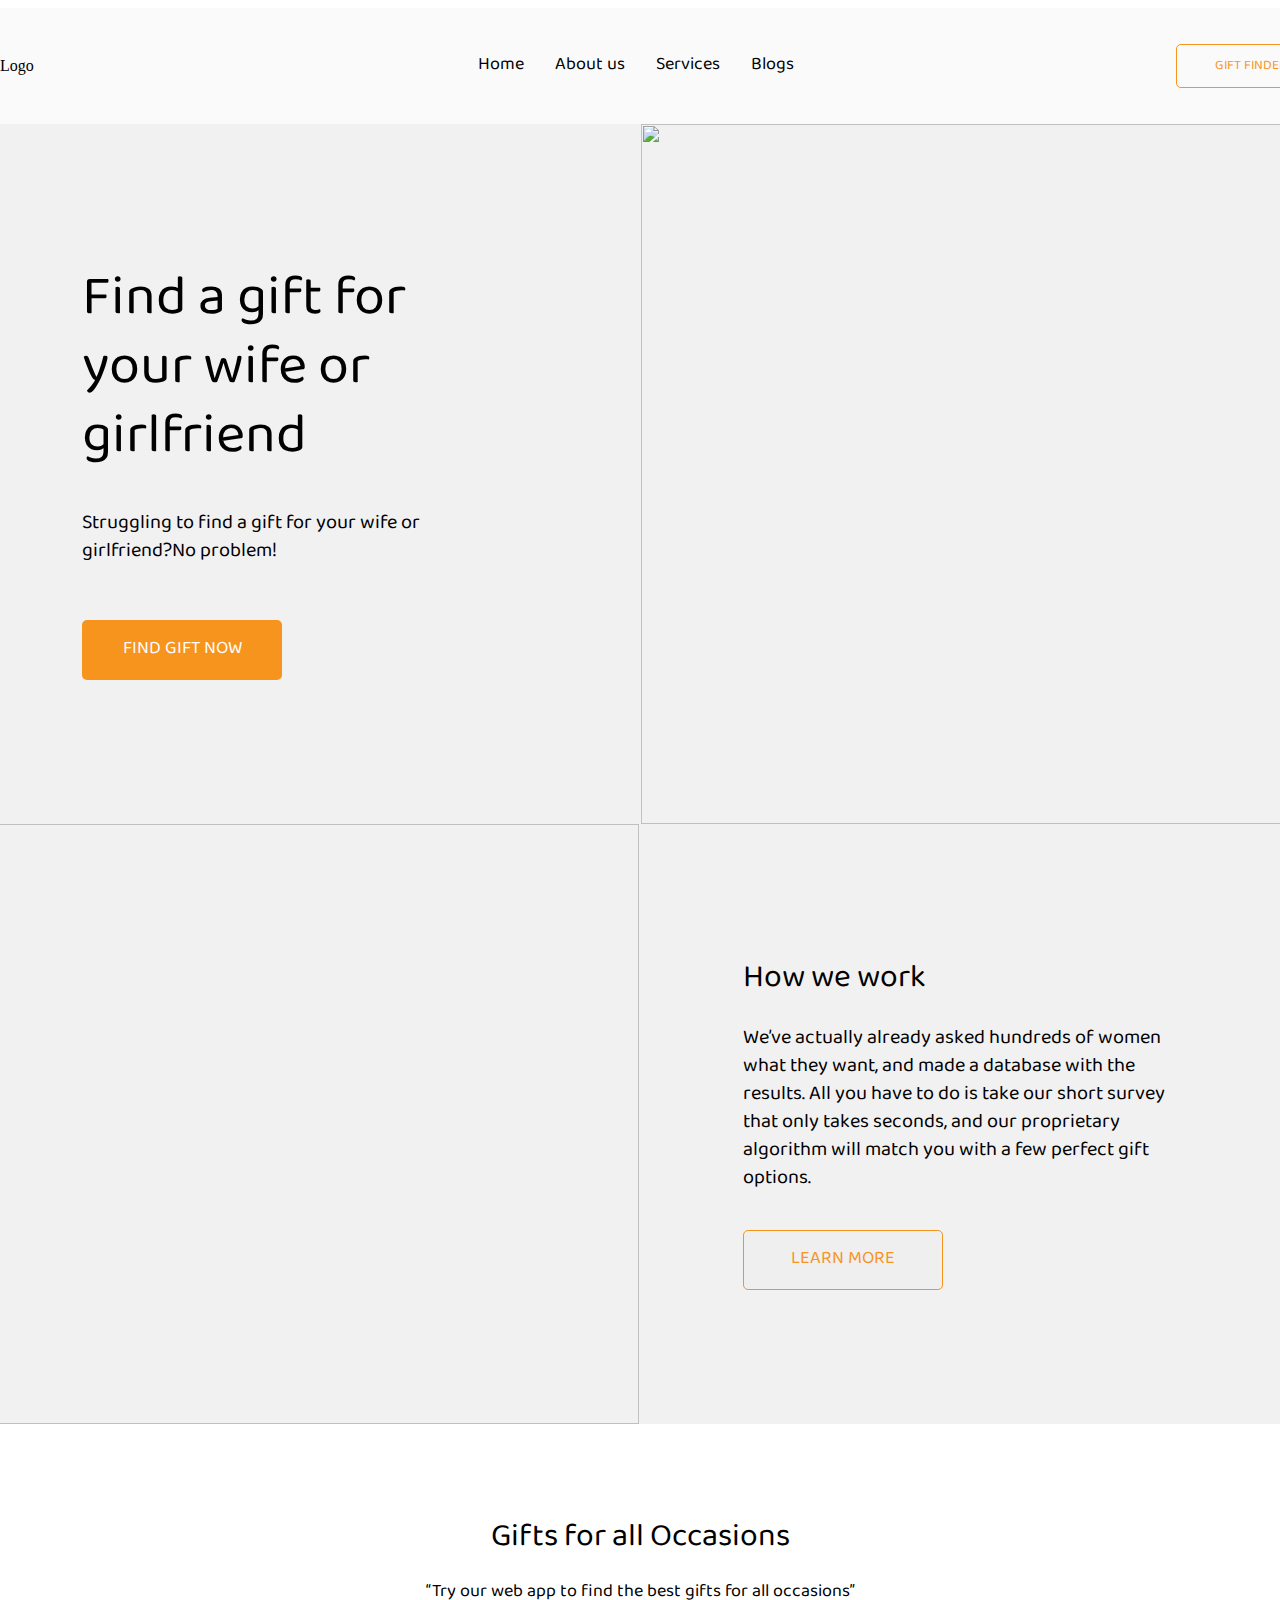
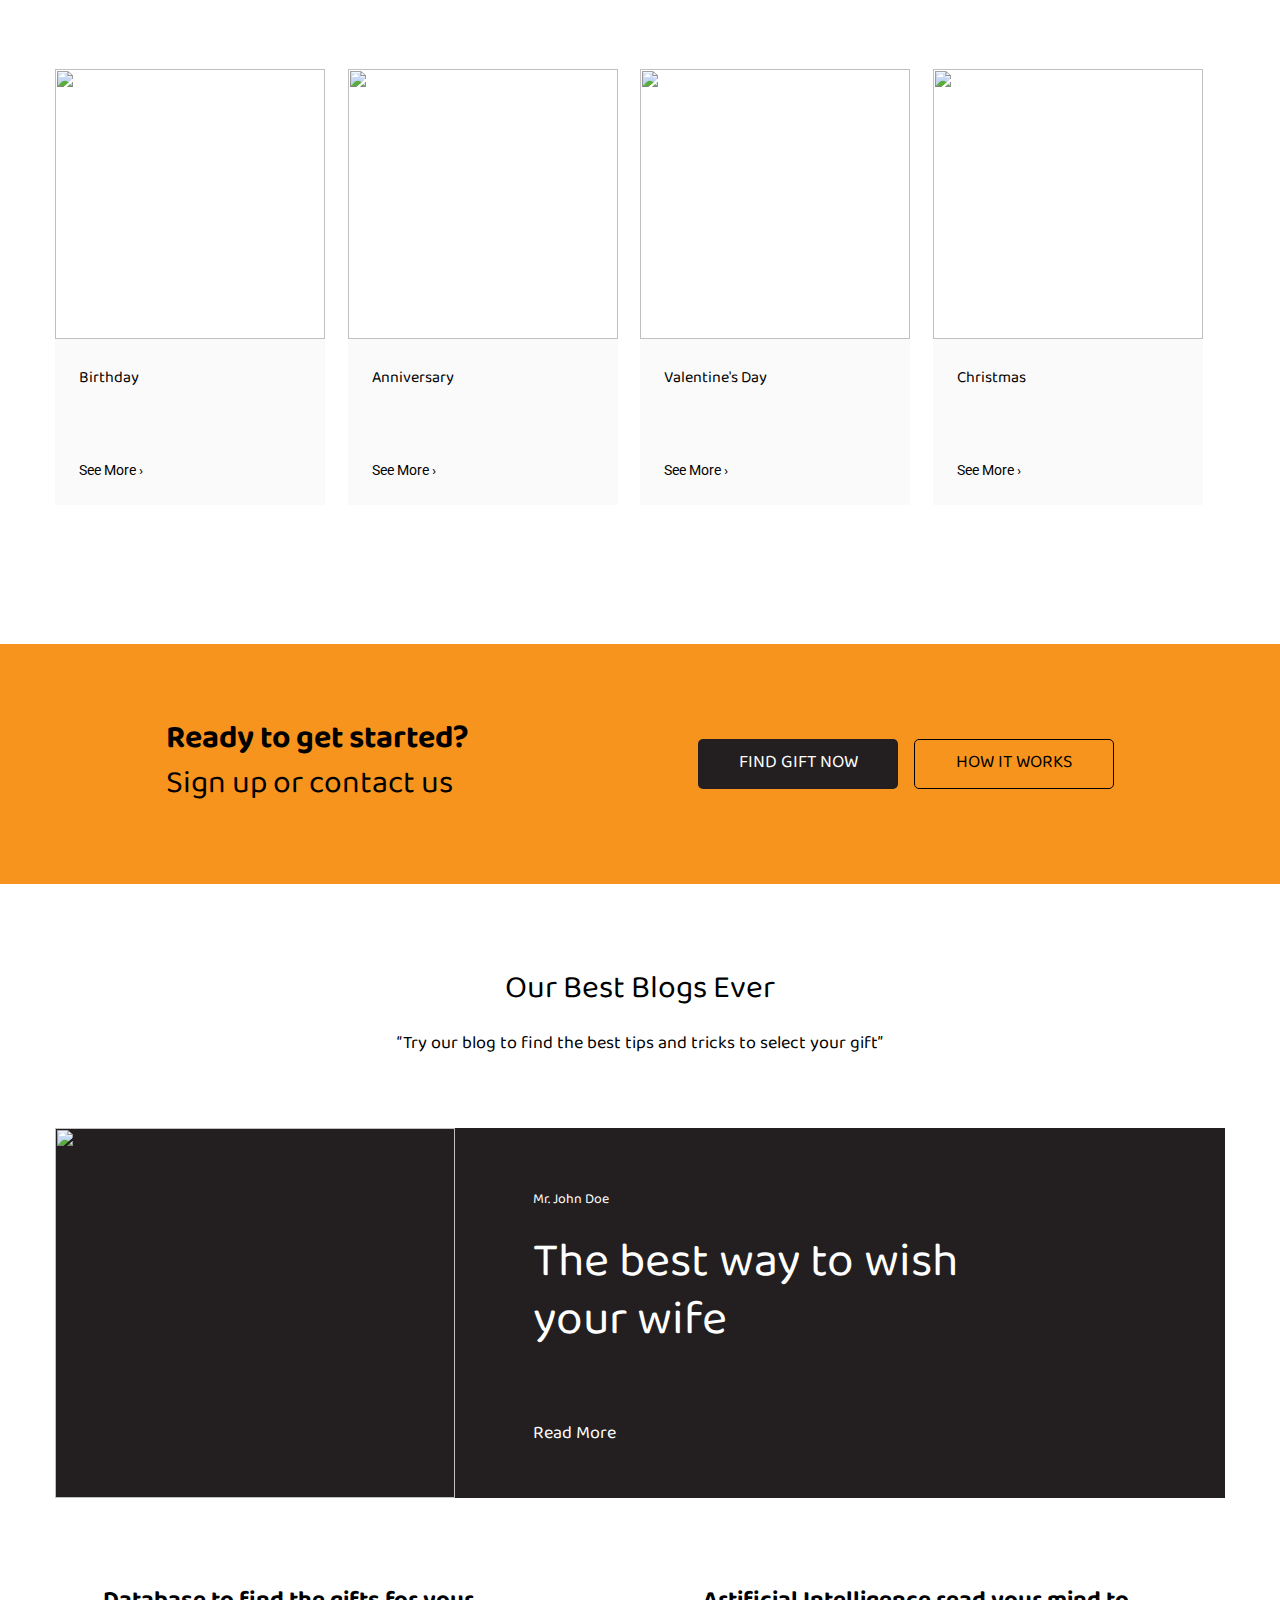
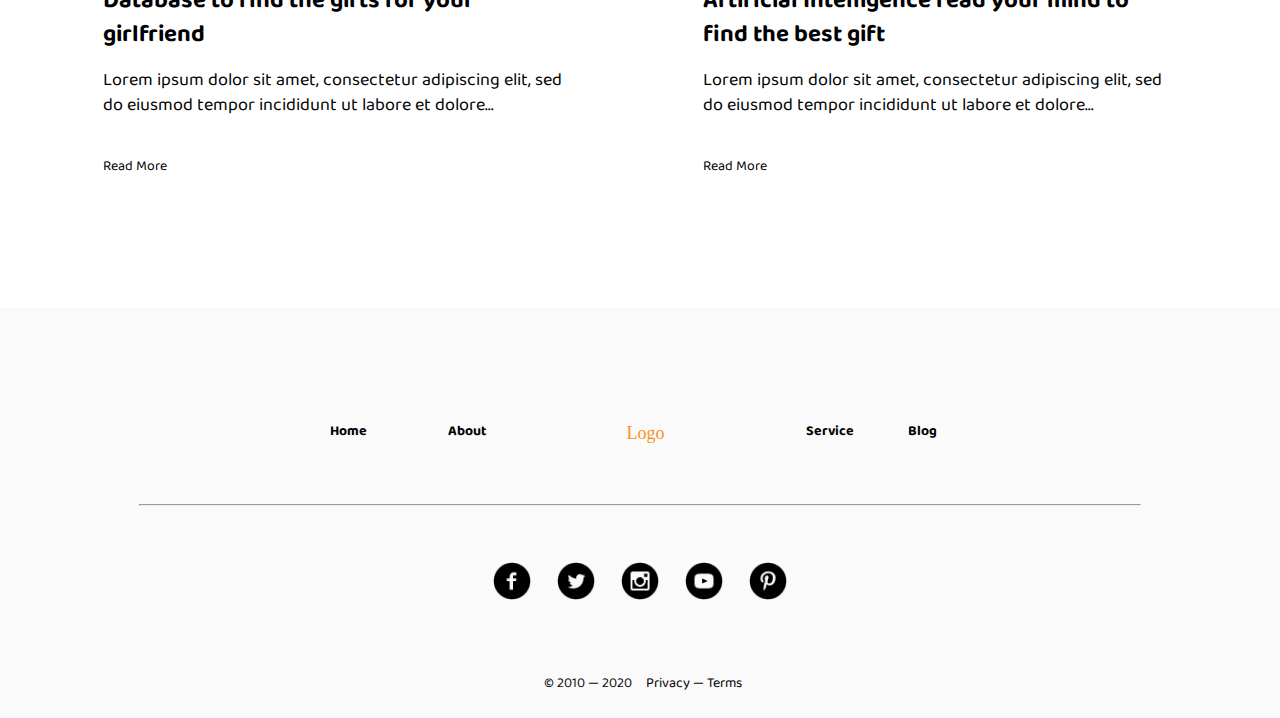
==== index.html @ 08de1957 "Add files via upload" ====
<!DOCTYPE html>
<html lang="en">
<head>
    <meta charset="UTF-8">
    <meta name="viewport" content="width=device-width, initial-scale=1.0">
    <title>Document</title>
    <link rel="stylesheet" href="styles.css">
    <link href="https://fonts.googleapis.com/css2?family=Baloo+Bhaina+2&family=Homemade+Apple&display=swap" rel="stylesheet">
    <link href="https://fonts.googleapis.com/css2?family=Roboto&display=swap" rel="stylesheet">
</head>
<body>
<div class="everything">
    <header>
        <div class="logo">Logo</div>
            <div class="menu">
                <div class="menuButtons home">Home</div>
                <div class="menuButtons about">About us</div>
                <div class="menuButtons serv">Services</div>
                <div class="menuButtons blog">Blogs</div>
            </div>
        <button class="finder">Gift finder</button>
    </header>

    
        <div class="block1">
            <div class="textBlock">
                <div class="text1">Find a gift for your wife or girlfriend</div>
                <div class="text2">Struggling to find a gift for your wife or girlfriend?No problem!</div>
                <button class="findGift">Find gift now</button>
            </div>
            <img src="https://s3-alpha-sig.figma.com/img/03af/4556/825f0463f3e93cf1b5a35cc3c90182bd?Expires=1589155200&Signature=JAlYJmv0vvbyujJuANPRoTjan6gRL96jNPYV2RJ6fcHCwZ1wpTr9CpaDdImTXc007t3h-m1dlyHJRen~F~H82tb17tfaKeHosLkfx44Ew2SOqGcktEvW50iu~es5iFLtVP4R4SYNfGlup7X9hf5DN1X32uIZs6C3BSaQnazro7g6I77~d-1UeIA5PD0kC7S1iVdlhYvrKKFEAXj7JPKkUWlRE9AQQVSi0wU9Wt7bUVnIQutE2MJYfFb1p5Z5hSY8iSLy~rFwDP52bA1cw2XLNdKu8TQgQT2pcAGVigwh5CM9unu~hv38YGkXeNHxsA1SNIWM7a~VmT-Hi4ocoef2dQ__&Key-Pair-Id=APKAINTVSUGEWH5XD5UA" class="image1">
        </div>
    
    
        <div class="block2">
            <img src="https://s3-alpha-sig.figma.com/img/d865/4c44/352a5eea8d6ec0d9bda9f30aaf9376cc?Expires=1589155200&Signature=HNgrXI5abyePmvimtRNofl8BHE3xtYSPiVeq7aBxVtcM32htYRxtfAHeFYshjhgQIGqcBpIOd1LBmCEiiCaM-dy32fEcRu9nFaE59Ho~jz0pp6xnuYnOnTJlxAYOd9aP2fucK0yLvd6Txqzf~qtLIM9EYznfjp-5F35osfAAWl2YgRRR145LurlqRkEfGuShVdVNzUXhDCoJYJaW1lBTrYD0GjDRGD087epNKSVE9iDL4VEtTfnIiv4vK7nj4gR6K2QJZqm0gVW5PmJmeD6Dr6UjBkwhdWiYjHFLnnbFHuzCM7A9VomjsjgaAy711Q9W1Yj4l0HpHxvGtIXNgc5MpQ__&Key-Pair-Id=APKAINTVSUGEWH5XD5UA" class="image2">
            <div class="textBlock2">
                <div class="text3">How we work</div>
                <div class="text4">We’ve actually already asked hundreds of women what they want, and made a database with the results. All you have to do is take our short survey that only takes seconds, and our proprietary algorithm will match you with a few perfect gift options.</div>
                <button class="more">Learn more</button>
            </div>
        </div>
        <div class="container">
            <div class="textBlock3">
                <div class="text5">Gifts for all Occasions</div>
                <div class="text6">“Try our web app to find the best gifts for all occasions”</div>
            </div>
            <div class="photoBlock">
                
                <div class="picText">
                    <img src="https://s3-alpha-sig.figma.com/img/725d/0b73/66fcddd987983fd749c1fc8d2f13474b?Expires=1589155200&Signature=Ow1z2Su1503jZ7lyVLgKt7mDx3oWzJ~i9C23Y90dCoMGemGD0pEZmiCnjWJwUBInP7KN6o9C1uC3CVvulKyn9RJsqJyeBnYAWsqt~X1oLQebG3K9tylAKPyhcsCJXCn5CZPfcvCoHzCS9~VOsWD1IYGt8GH-txieGk0XZbQhxXTXYDGANgnzOZmd0gs-3VsQWkecxznFlGs1pjSn4a2-bxG~LN27ulhz7bZ5rQ-jHbfBPqgEJHK~xdq~apTV6iK-c9RA4KRWE4CBl~PGJFQJiYeeBSGfQbJRlqHmxDU00o3evFOe7yHXO~Reo7wFr33W5u8FHEUQ~YfgFPb7-USwNQ__&Key-Pair-Id=APKAINTVSUGEWH5XD5UA" class="pic">
                    <div class="belowPic">
                        <div class="phText">Birthday</div>
                        <div class="seeMore">See More ›</div>
                    </div>
                </div>
                <div class="picText">
                    <img src="https://s3-alpha-sig.figma.com/img/8885/5972/1b69f4f6b38415ff6bebfa956c96dc7b?Expires=1589155200&Signature=cjEYZNMCYLL-4un-b5J4~A276NQs8mp0APAI7EqTDWD5tzvuKQjKiVEX-ewKGykkUeFhaPnjorIAxbpe4D~lrQgVftqRc6jch-Hcg~kfO7396-AWw5ZXI9sXJkiMGQyJwQj~DzCKiP-pKDJ7cqBnTFvtEy2vsFIrEFxqIVpTbtxiGLD7n0kdrm6aQRM1h8yP9~HPp~F5Sltze1hq6-cQ6U8MNgz7amtmIUXWfmOiP0thabsjhzGKzQAn7aIyfRTplBOOjiA1gsgqS9ll5utarDwBHFwpD58GiwBpdIrXdVKtxWOUc8RqFMgL1EXr61ofcHwougsIC5tB6D0SMrhHBw__&Key-Pair-Id=APKAINTVSUGEWH5XD5UA" class="pic">
                    <div class="belowPic">
                        <div class="phText">Anniversary</div>
                        <div class="seeMore">See More ›</div>
                    </div>
                </div>
                <div class="picText">
                    <img src="https://s3-alpha-sig.figma.com/img/232f/0e96/5ae8a79f08ba2e3a8d42e16028e38442?Expires=1589155200&Signature=Or5j3Dz7cd7CXYch2ILMgLtn6~rt66hAGHIeQQkMe6KDCSdomBiFEtItwpBr8-pLw5a19wKvpOFglgtHDn6qcUtKmqfPxYExqyqcvizT0fL-1jJjtOqdLP3r1AIKGB83Ig-K0Nz~bpLD-ktPo7lYwIUKIJOqE25N9jlKFU47hV-XNmA5EuPO8jofZZwJBu9oQUsu8SH4uj92J2eE03jYv6KotDHpogD1DXK3FxngIrnnlbX1iLh9KifiX10U9ybXQc9iNuoJjsstKI9mBReqoZ6sbZtkhaQYtvvr-6NaZ1wo6F95~Jjz-y4RhwbdQ4qcNCQAtU2~eGSRzWjqAZFiag__&Key-Pair-Id=APKAINTVSUGEWH5XD5UA" class="pic">
                    <div class="belowPic">
                        <div class="phText">Valentine's Day</div>
                        <div class="seeMore">See More ›</div>
                    </div>
                </div>
                <div class="picText">
                    <img src="https://s3-alpha-sig.figma.com/img/b0f0/b5ef/b90cd6c6519472a30179a324a0e308e0?Expires=1589155200&Signature=LmXD3G8DDoJBQoCS0e0k06qyyaRlVR0aEdmbuTlvdPEVXuRn2mCfNVWIEs2v2B927si2P4iPYUyOnwrkZOtDYjxh9oEyLYaOdP1gfrug4baXledCGazzl0-2R-T9ip8pE1eQxUeO2p-jLIW3Cvd0PPGK~CnWzBNNOjeIs7H1GU3s~VZ8im8yrpxZ4JsjvghRFmB7Is5-J9uv0qm9IuxW17Kam7v6ZSsZsOAcXn~pZUaS3RtQu4LaCuIWyq~-IUgIBhM0NY9DrpbdsHq5bSMI35Qohj4UwDCjtzsx5J7ECp2cRUXXExns1Tpey3FOxAd35XsRLeSfBZVehFPUD5p7Jg__&Key-Pair-Id=APKAINTVSUGEWH5XD5UA" class="pic">
                    <div class="belowPic">
                        <div class="phText">Christmas</div>
                        <div class="seeMore">See More ›</div>
                    </div>
                </div>
            </div>
        </div>
        <div class="orangeContainer">
            <div class="textBlock4">
                <div class="text7"><strong>Ready to get started?</strong></div>
                <div class="text7">Sign up or contact us</div>
            </div>
            <div class="buttonBlock">
                <button class="gift">Find gift now</button>
                <button class="how">How it works</button>
            </div>
        </div>
        <div class="blogContainer">
            <div class="titleBlock">
                <div class="text8">Our Best Blogs Ever</div>
                <div class="text9">“Try our blog to find the best tips and tricks to select your gift”</div>
            </div>
        
            <div class="quoteContainer">
                <img src="https://s3-alpha-sig.figma.com/img/8c96/8235/e59999b823584f648290157c62f7f7bb?Expires=1589155200&Signature=b~V1W~CbvseOaZSLWJirXwzCXFSFnquFReuifgihgasN2KZYbEzfpCGSdklhSImnJiVFj-u3PcQsH6PonsZh9YJ01~Pp7W-KJlK6u3yq3wlN-1AIb2WvsgC23DGlb6k~U0qyC8zhz8pmTQBb1cHH6SrWsGeueplYBkxK3EEgTwU6ZN6cv7axQ48cn4K65xm0dyOqHoJ-8IbxEl3qPnz2rC83KNe9Q7FybEPlQOFrXjI0wAcS7fsDXPpLi-sfIf4JPoG78BKArID-u6xoMi1Gdx6OvH6P-KamY6KZpN-0UOnpWvyDYDmWehPaWYAnq~Fe-VqsgjqmM1reXUGEIW50Gw__&Key-Pair-Id=APKAINTVSUGEWH5XD5UA" class="weddingPic">
                <div class="quoteBlock">
                    <div class="quoteAuthor">Mr. John Doe</div>
                    <div class="quote">The best way to wish your wife</div>
                    <div class="read">Read More</div>
                </div>
            </div>
            
                <div class="articleBlock">
                    <div class="art">
                        <div class="titleText"><strong>Database to find the gifts for your girlfriend</strong> </div>
                        <div class="artText">Lorem ipsum dolor sit amet, consectetur adipiscing elit, sed do eiusmod tempor incididunt ut labore et dolore...</div>
                        <div class="readMore">Read More</div>
                    </div>
                    <div class="art">
                        <div class="titleText"><strong>Artificial Intelligence read your mind to find the best gift</strong> </div>
                        <div class="artText">Lorem ipsum dolor sit amet, consectetur adipiscing elit, sed do eiusmod tempor incididunt ut labore et dolore...</div>
                        <div class="readMore">Read More</div>
                    </div>
                </div>
            
            <footer>
                <div class="footerMenu">
                   <div class="footHome foot">Home</div>
                    <div class="footAbout foot">About</div>
                    <div class="footLogo foot">Logo</div>
                    <div class="footService foot">Service</div>
                    <div class="footBlog foot">Blog</div>
                    
                </div>
                <hr>
                <div class="socialLogo">
                    <div class="sLogo facebook"></div>
                    <div class="sLogo twitter"></div>
                    <div class="sLogo instagram"></div>
                    <div class="sLogo youtube"></div>
                    <div class="sLogo pinterest"></div>
                </div>
                <div class="terms">
                    <div class="years">© 2010 — 2020</div>
                    <div class="rights">Privacy — Terms</div>
                </div>
            </footer>
        </div>
</div>
</body>
</html>
---- styles.css ----
*{
    font-family: 'Baloo Bhaina 2', cursive;
    padding: 0;
}
body{
    display: flex;
    justify-content: center;
}
header{
background: #FAFAFA;
width: 1440px;
height: 116px;
display: flex;
justify-content:space-between;
align-items: center;
}
.logo{
    font-family: 'Homemade Apple', cursive;
    margin-left: 80px;
}
.menuButtons{
font-size: 18px;
line-height: 22px;
color: #000000;
width: auto;
margin-right: 31px;
}
.menu{
    display: flex;
    justify-content: space-between;
}
.home{
    margin-left: 433px;
}
.blog{
    margin-right: 371px;
}
.finder{
height: 43.5px;
width: 150px;
border: 1px solid #F7941E;
box-sizing: border-box;
border-radius: 5px;
display: flex;
align-items: center;
justify-content: center;
text-transform: uppercase;
color: #F7941E;
background: transparent;
margin-right: 34px;
}
.block1{
    width: 1440px;
    height: 700px;
    display: flex;
    align-items: center;
    justify-content: space-between;
    background: #F1F1F2;
}
.textBlock{
    display: flex;
    flex-direction: column;
    margin-left: 162px;
   
}
.text1{
width: 433px;
height: 206px;
font-size: 56px;
line-height: 69px;
color: #000000;
text-align: left;
margin-bottom: 36px;
}
.text2{
    width: 422px;
    height: 57px;
    font-size: 20px;
line-height: 28px;
color: #000000;
text-align: left;
margin-bottom: 52px;
}
.findGift{
height: 60px;
width: 200px;
background: #F7941E;
border-radius: 5px;
font-size: 18px;
line-height: 22px;
display: flex;
align-items: center;
justify-content: center;
text-transform: uppercase;
color: #FFFFFF;
}
.image1{
    width: 719px;
    height: 700px;
    object-fit: cover;
}
.block2{
    width: 1440px;
    height: 600px;
    display: flex;
    
    align-items: center;
    background: #F1F1F2;
}
.textBlock2{
    display: flex;
    flex-direction: column;
    margin-left: 104px;
    
    
}
.image2{
    width: 719px;
    height: 600px;
    object-fit: cover;
}
.text3{
    font-size: 32px;
line-height: 45px;
color: #000000;
text-align: left;
margin-bottom: 23px;
}
.text4{
    width: 441px;
    height: 169px;
    font-size: 20px;
line-height: 28px;
text-align: justify;
color: #000000;
text-align: left;
margin-bottom: 35px;
}
.more{
    width: 200px;
    height: 60px;
    font-size: 18px;
line-height: 24px;
display: flex;
align-items: center;
justify-content: center;
text-transform: uppercase;
color: #F7941E;
border: 1px solid #F7941E;
box-sizing: border-box;
border-radius: 5px;
}
.container{
    width: 1440px;
    height: 820px;
    display: flex;
    flex-direction: column;
    align-content: space-between;

}
.textBlock3{
    display: flex;
    flex-direction: column;
    justify-content: center;
    margin-top: 96px;
    margin-bottom: 64px;
}
.text5{
    font-size: 32px;
    line-height: 38px;
    color: #000000;
    text-align: center;
    margin-bottom: 23px;
}
.text6{
    font-size: 18px;
line-height: 24px;
color: #000000;
text-align: center;
}
.photoBlock{
    display: grid;
    grid-template-columns: 2fr 2fr 2fr 2fr ;
   
    margin-right: 135px;
    margin-left: 135px;
    margin-bottom: 137px;
}

    .pic{
    width: 270px;
    height: 270px;
    object-fit: cover;
}
.picText{
    display: flex;
    flex-direction: column;
    

}
.phText{
    width: 222px;
    height: 24px;
    margin: 24px 24px 74px 24px;
}
.seeMore{
    width: 67px;
    height: 22px;
    margin-left: 24px;
    margin-bottom: 24px;
    font-family: 'Roboto', sans-serif;
font-style: normal;
font-weight: normal;
font-size: 14px;
line-height: 19px;
color: #000000;
}
.belowPic{
    width: 270px;
    height: 166px;
    background: #FAFAFA;
    
}
.belowPic:hover{
    box-shadow: 0 0 10px rgba(0, 0, 0, 0.103);
    background: #FFFFFF;
}
.orangeContainer{
    width: 1440px;
    height: 240px;
    background: #F7941E;
    display: flex;
    align-items: center;
    justify-content: center;
}
.text7{
    font-size: 32px;
    line-height: 45px;
    color: #000000;
}
.buttonBlock{
    display: flex;
    justify-content: space-between;

}
.gift{
    width: 200px;
    height: 50px;
    background: #231F20;
border-radius: 5px;
font-size: 18px;
line-height: 22px;
display: flex;
align-items: center;
justify-content:  center;
text-transform: uppercase;
color: #FFFFFF;
margin-right: 16px;
margin-left: 229px;

}
.how{
width: 200px;
height: 50px;
font-size: 18px;
line-height: 24px;
display: flex;
align-items: center;
justify-content:  center;
text-transform: uppercase;
color: #000000;
background: transparent;
border: 1px solid #000000;
box-sizing: border-box;
border-radius: 5px;
}
.blogContainer{
    width: 1440px;
    height: 1026px;
    background: #FFFFFF;
    display: flex;
    flex-direction: column;
    align-items: center;
}
.titleBlock{
display: flex;
flex-direction: column;
justify-content: space-between;
}
.text8{
    font-size: 32px;
    line-height: 38px;
    text-align: center;
    color: #000000;
    margin-top: 88px;
    margin-bottom: 23px;
}
.text9{
    font-size: 18px;
    line-height: 24px;
    text-align: center;
    color: #000000;
    margin-bottom: 71px;
}

.quoteContainer{
width: 1170px;
height: 370px;
background: #231F20;
display: flex;
}
.weddingPic{
    width: 400px;
    height: 370px;
    object-fit: cover;
}
.quoteBlock{
    display: flex;
    flex-direction: column;
    margin-left: 78px;
}
.quoteAuthor{
    font-size: 14px;
    line-height: 20px;
    color: #FFFFFF;
    margin-bottom: 27px;
    margin-top: 63px;
}

.quote{
width: 492px;
height: 125px;
font-size: 48px;
line-height: 58px;
color: #FFFFFF;
margin-bottom: 60px;
}
.read{
font-size: 18px;
line-height: 25px;
color: #FFFFFF;
margin-bottom: 49px;
}

.articleBlock{
    width: 1170px;
    display: flex;
margin-top: 40px;
justify-content: space-between;
margin-bottom: 80px;

}
.art{
    width: 570px;
    height: 290px;
    background: #FFFFFF;
    display: flex;
   flex-direction: column;

}

.art:hover{
background: #FFFFFF;
box-shadow: 10px 10px 15px rgba(0, 0, 0, 0.05);
}
.titleText{
    width: 474px;
    height: 68px;
    font-size: 24px;
    line-height: 34px;
    color: #000000;
    text-align: left;
    margin-bottom: 16px;
    margin-top: 48px;
    margin-left: 48px;
    
}
.artText{
    width: 474px;
    height: 72px;
    font-size: 18px;
    line-height: 25px;
    color: #000000;
    text-align: left;
    margin-bottom: 16px;
    margin-left: 48px;
}
.readMore{
    font-size: 14px;
line-height: 20px;
color: #000000;
margin-bottom: 50px;
margin-left: 48px;
}
footer{
    width: 1440px;
    height: 410px;
    background: #FAFAFA;

}
.footerMenu{
    
    display: flex;
    justify-content: center;

}


.foot{
    font-size: 14px;
line-height: 20px;
color: #000000;
font-weight: bold;
margin-top: 115px;
margin-bottom: 53px;

}
.footHome{
    margin-right: 81px;
    margin-left: 406px;
}
.footBlog{
    margin-left: 54px;
    margin-right: 420px;
}
.footLogo{
    font-family: Homemade Apple;
    font-style: normal;
    font-weight: normal;
    font-size: 18px;
    line-height: 39px;
    color: #F7941E;
    margin-left: 141px;
    margin-right: 141px;
    margin-top: 106px;
    margin-bottom: 43px;
    
}
hr{
    width: 1000px;
    
}
.socialLogo{
    display: flex;
    justify-content: center;
    margin-top: 55.8px;
    margin-bottom: 72.8px;
}
.sLogo{
    width: 40px;
    height: 40px;
    margin-right: 25.6px;
    background-size: 100%;
    background-repeat: no-repeat;

}
.facebook{
    background-image: url(facebook.png);
    margin-left: 572.8px;
}
.twitter{
    background-image: url(twitter.png);
}
.instagram{
    background-image: url(instagram.png);

}
.youtube{
    background-image: url(youtube.png);
}
.pinterest{
    background-image: url(pinterest.png);
    margin-right: 572.8px;
}
.terms{
    display: flex;
    justify-content: center;
    margin-bottom: 35px;
    

}
.years{
    margin-right: 14px;
    margin-left: 618px;
    font-size: 14px;
line-height: 20px;
text-align: center;

color: #000000;
}
.rights{
    margin-right: 613px;
    font-size: 14px;
line-height: 20px;
text-align: center;

color: #000000;
}
button{

    border: 0;
}
button:focus {
    outline: none !important;
}
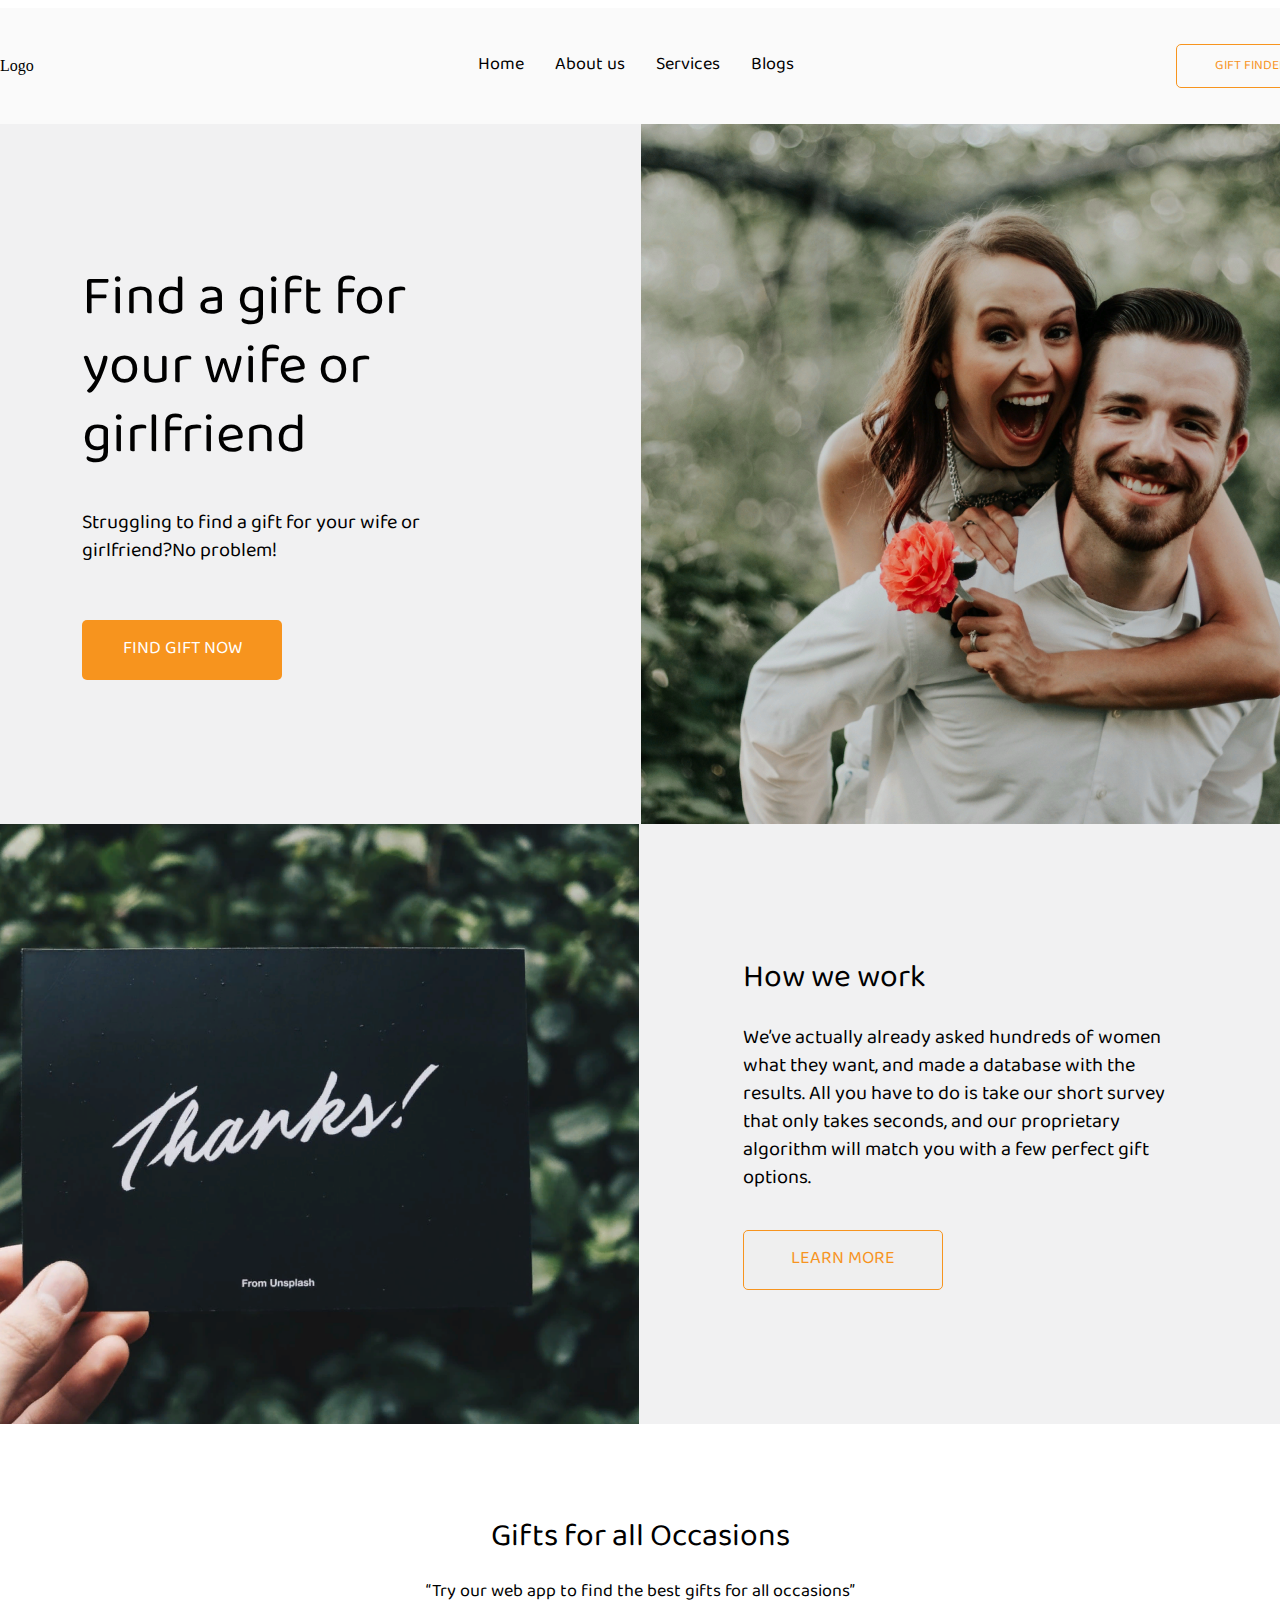
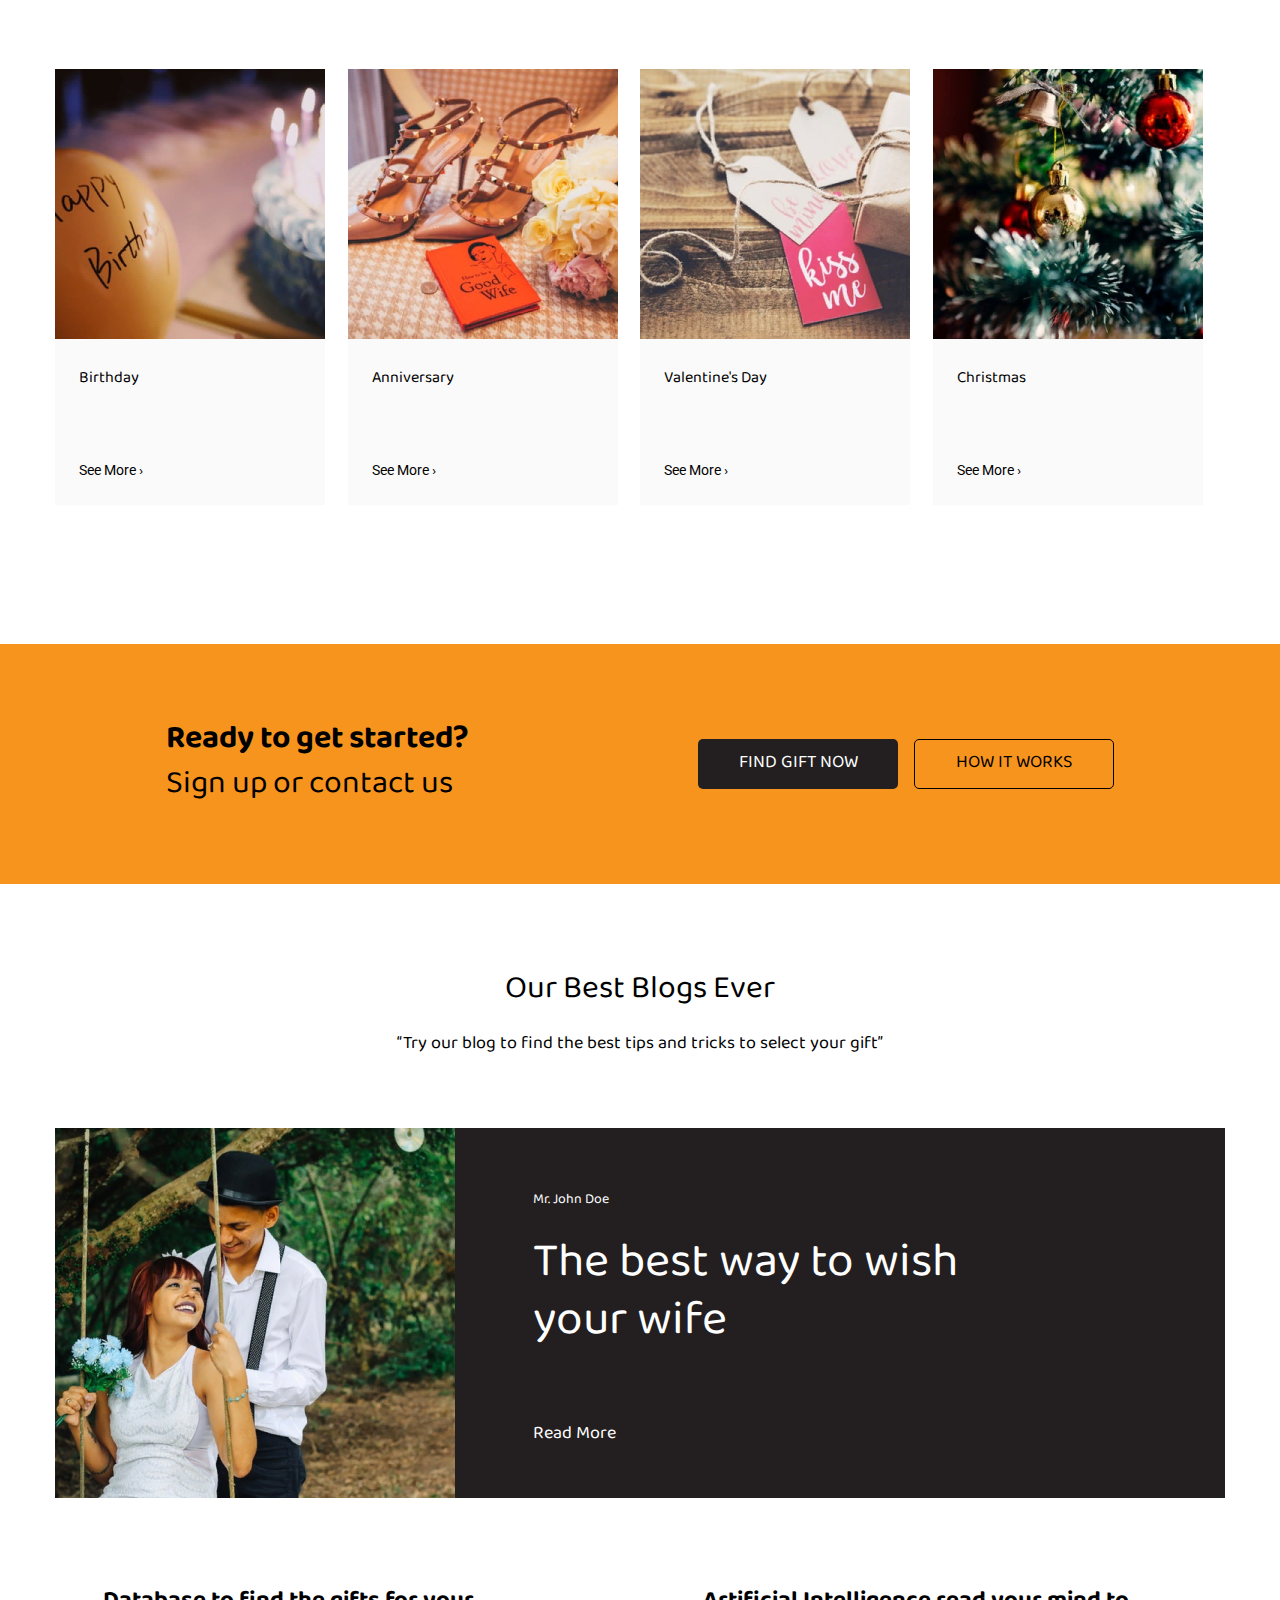
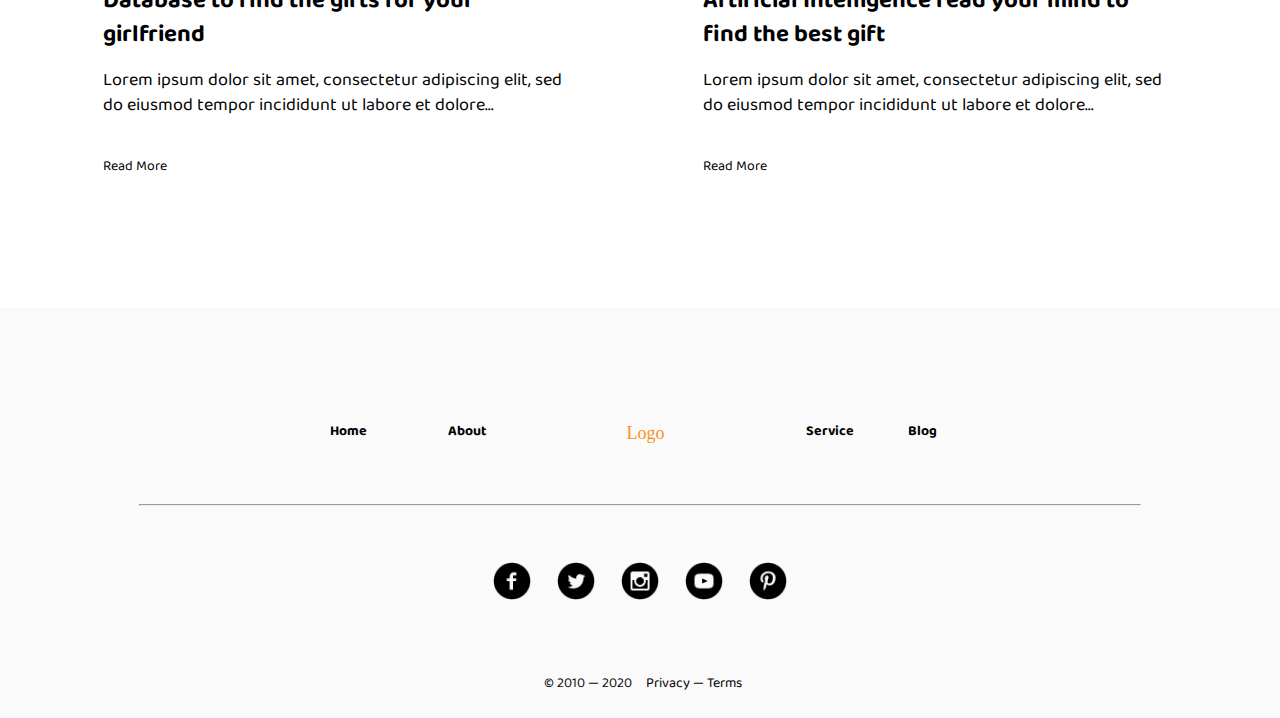
==== commit 45c6b6f7: "End" ====
--- a/index.html
+++ b/index.html
@@ -1,143 +1,143 @@
-<!DOCTYPE html>
-<html lang="en">
-<head>
-    <meta charset="UTF-8">
-    <meta name="viewport" content="width=device-width, initial-scale=1.0">
-    <title>Document</title>
-    <link rel="stylesheet" href="styles.css">
-    <link href="https://fonts.googleapis.com/css2?family=Baloo+Bhaina+2&family=Homemade+Apple&display=swap" rel="stylesheet">
-    <link href="https://fonts.googleapis.com/css2?family=Roboto&display=swap" rel="stylesheet">
-</head>
-<body>
-<div class="everything">
-    <header>
-        <div class="logo">Logo</div>
-            <div class="menu">
-                <div class="menuButtons home">Home</div>
-                <div class="menuButtons about">About us</div>
-                <div class="menuButtons serv">Services</div>
-                <div class="menuButtons blog">Blogs</div>
-            </div>
-        <button class="finder">Gift finder</button>
-    </header>
-
-    
-        <div class="block1">
-            <div class="textBlock">
-                <div class="text1">Find a gift for your wife or girlfriend</div>
-                <div class="text2">Struggling to find a gift for your wife or girlfriend?No problem!</div>
-                <button class="findGift">Find gift now</button>
-            </div>
-            <img src="https://s3-alpha-sig.figma.com/img/03af/4556/825f0463f3e93cf1b5a35cc3c90182bd?Expires=1589155200&Signature=JAlYJmv0vvbyujJuANPRoTjan6gRL96jNPYV2RJ6fcHCwZ1wpTr9CpaDdImTXc007t3h-m1dlyHJRen~F~H82tb17tfaKeHosLkfx44Ew2SOqGcktEvW50iu~es5iFLtVP4R4SYNfGlup7X9hf5DN1X32uIZs6C3BSaQnazro7g6I77~d-1UeIA5PD0kC7S1iVdlhYvrKKFEAXj7JPKkUWlRE9AQQVSi0wU9Wt7bUVnIQutE2MJYfFb1p5Z5hSY8iSLy~rFwDP52bA1cw2XLNdKu8TQgQT2pcAGVigwh5CM9unu~hv38YGkXeNHxsA1SNIWM7a~VmT-Hi4ocoef2dQ__&Key-Pair-Id=APKAINTVSUGEWH5XD5UA" class="image1">
-        </div>
-    
-    
-        <div class="block2">
-            <img src="https://s3-alpha-sig.figma.com/img/d865/4c44/352a5eea8d6ec0d9bda9f30aaf9376cc?Expires=1589155200&Signature=HNgrXI5abyePmvimtRNofl8BHE3xtYSPiVeq7aBxVtcM32htYRxtfAHeFYshjhgQIGqcBpIOd1LBmCEiiCaM-dy32fEcRu9nFaE59Ho~jz0pp6xnuYnOnTJlxAYOd9aP2fucK0yLvd6Txqzf~qtLIM9EYznfjp-5F35osfAAWl2YgRRR145LurlqRkEfGuShVdVNzUXhDCoJYJaW1lBTrYD0GjDRGD087epNKSVE9iDL4VEtTfnIiv4vK7nj4gR6K2QJZqm0gVW5PmJmeD6Dr6UjBkwhdWiYjHFLnnbFHuzCM7A9VomjsjgaAy711Q9W1Yj4l0HpHxvGtIXNgc5MpQ__&Key-Pair-Id=APKAINTVSUGEWH5XD5UA" class="image2">
-            <div class="textBlock2">
-                <div class="text3">How we work</div>
-                <div class="text4">We’ve actually already asked hundreds of women what they want, and made a database with the results. All you have to do is take our short survey that only takes seconds, and our proprietary algorithm will match you with a few perfect gift options.</div>
-                <button class="more">Learn more</button>
-            </div>
-        </div>
-        <div class="container">
-            <div class="textBlock3">
-                <div class="text5">Gifts for all Occasions</div>
-                <div class="text6">“Try our web app to find the best gifts for all occasions”</div>
-            </div>
-            <div class="photoBlock">
-                
-                <div class="picText">
-                    <img src="https://s3-alpha-sig.figma.com/img/725d/0b73/66fcddd987983fd749c1fc8d2f13474b?Expires=1589155200&Signature=Ow1z2Su1503jZ7lyVLgKt7mDx3oWzJ~i9C23Y90dCoMGemGD0pEZmiCnjWJwUBInP7KN6o9C1uC3CVvulKyn9RJsqJyeBnYAWsqt~X1oLQebG3K9tylAKPyhcsCJXCn5CZPfcvCoHzCS9~VOsWD1IYGt8GH-txieGk0XZbQhxXTXYDGANgnzOZmd0gs-3VsQWkecxznFlGs1pjSn4a2-bxG~LN27ulhz7bZ5rQ-jHbfBPqgEJHK~xdq~apTV6iK-c9RA4KRWE4CBl~PGJFQJiYeeBSGfQbJRlqHmxDU00o3evFOe7yHXO~Reo7wFr33W5u8FHEUQ~YfgFPb7-USwNQ__&Key-Pair-Id=APKAINTVSUGEWH5XD5UA" class="pic">
-                    <div class="belowPic">
-                        <div class="phText">Birthday</div>
-                        <div class="seeMore">See More ›</div>
-                    </div>
-                </div>
-                <div class="picText">
-                    <img src="https://s3-alpha-sig.figma.com/img/8885/5972/1b69f4f6b38415ff6bebfa956c96dc7b?Expires=1589155200&Signature=cjEYZNMCYLL-4un-b5J4~A276NQs8mp0APAI7EqTDWD5tzvuKQjKiVEX-ewKGykkUeFhaPnjorIAxbpe4D~lrQgVftqRc6jch-Hcg~kfO7396-AWw5ZXI9sXJkiMGQyJwQj~DzCKiP-pKDJ7cqBnTFvtEy2vsFIrEFxqIVpTbtxiGLD7n0kdrm6aQRM1h8yP9~HPp~F5Sltze1hq6-cQ6U8MNgz7amtmIUXWfmOiP0thabsjhzGKzQAn7aIyfRTplBOOjiA1gsgqS9ll5utarDwBHFwpD58GiwBpdIrXdVKtxWOUc8RqFMgL1EXr61ofcHwougsIC5tB6D0SMrhHBw__&Key-Pair-Id=APKAINTVSUGEWH5XD5UA" class="pic">
-                    <div class="belowPic">
-                        <div class="phText">Anniversary</div>
-                        <div class="seeMore">See More ›</div>
-                    </div>
-                </div>
-                <div class="picText">
-                    <img src="https://s3-alpha-sig.figma.com/img/232f/0e96/5ae8a79f08ba2e3a8d42e16028e38442?Expires=1589155200&Signature=Or5j3Dz7cd7CXYch2ILMgLtn6~rt66hAGHIeQQkMe6KDCSdomBiFEtItwpBr8-pLw5a19wKvpOFglgtHDn6qcUtKmqfPxYExqyqcvizT0fL-1jJjtOqdLP3r1AIKGB83Ig-K0Nz~bpLD-ktPo7lYwIUKIJOqE25N9jlKFU47hV-XNmA5EuPO8jofZZwJBu9oQUsu8SH4uj92J2eE03jYv6KotDHpogD1DXK3FxngIrnnlbX1iLh9KifiX10U9ybXQc9iNuoJjsstKI9mBReqoZ6sbZtkhaQYtvvr-6NaZ1wo6F95~Jjz-y4RhwbdQ4qcNCQAtU2~eGSRzWjqAZFiag__&Key-Pair-Id=APKAINTVSUGEWH5XD5UA" class="pic">
-                    <div class="belowPic">
-                        <div class="phText">Valentine's Day</div>
-                        <div class="seeMore">See More ›</div>
-                    </div>
-                </div>
-                <div class="picText">
-                    <img src="https://s3-alpha-sig.figma.com/img/b0f0/b5ef/b90cd6c6519472a30179a324a0e308e0?Expires=1589155200&Signature=LmXD3G8DDoJBQoCS0e0k06qyyaRlVR0aEdmbuTlvdPEVXuRn2mCfNVWIEs2v2B927si2P4iPYUyOnwrkZOtDYjxh9oEyLYaOdP1gfrug4baXledCGazzl0-2R-T9ip8pE1eQxUeO2p-jLIW3Cvd0PPGK~CnWzBNNOjeIs7H1GU3s~VZ8im8yrpxZ4JsjvghRFmB7Is5-J9uv0qm9IuxW17Kam7v6ZSsZsOAcXn~pZUaS3RtQu4LaCuIWyq~-IUgIBhM0NY9DrpbdsHq5bSMI35Qohj4UwDCjtzsx5J7ECp2cRUXXExns1Tpey3FOxAd35XsRLeSfBZVehFPUD5p7Jg__&Key-Pair-Id=APKAINTVSUGEWH5XD5UA" class="pic">
-                    <div class="belowPic">
-                        <div class="phText">Christmas</div>
-                        <div class="seeMore">See More ›</div>
-                    </div>
-                </div>
-            </div>
-        </div>
-        <div class="orangeContainer">
-            <div class="textBlock4">
-                <div class="text7"><strong>Ready to get started?</strong></div>
-                <div class="text7">Sign up or contact us</div>
-            </div>
-            <div class="buttonBlock">
-                <button class="gift">Find gift now</button>
-                <button class="how">How it works</button>
-            </div>
-        </div>
-        <div class="blogContainer">
-            <div class="titleBlock">
-                <div class="text8">Our Best Blogs Ever</div>
-                <div class="text9">“Try our blog to find the best tips and tricks to select your gift”</div>
-            </div>
-        
-            <div class="quoteContainer">
-                <img src="https://s3-alpha-sig.figma.com/img/8c96/8235/e59999b823584f648290157c62f7f7bb?Expires=1589155200&Signature=b~V1W~CbvseOaZSLWJirXwzCXFSFnquFReuifgihgasN2KZYbEzfpCGSdklhSImnJiVFj-u3PcQsH6PonsZh9YJ01~Pp7W-KJlK6u3yq3wlN-1AIb2WvsgC23DGlb6k~U0qyC8zhz8pmTQBb1cHH6SrWsGeueplYBkxK3EEgTwU6ZN6cv7axQ48cn4K65xm0dyOqHoJ-8IbxEl3qPnz2rC83KNe9Q7FybEPlQOFrXjI0wAcS7fsDXPpLi-sfIf4JPoG78BKArID-u6xoMi1Gdx6OvH6P-KamY6KZpN-0UOnpWvyDYDmWehPaWYAnq~Fe-VqsgjqmM1reXUGEIW50Gw__&Key-Pair-Id=APKAINTVSUGEWH5XD5UA" class="weddingPic">
-                <div class="quoteBlock">
-                    <div class="quoteAuthor">Mr. John Doe</div>
-                    <div class="quote">The best way to wish your wife</div>
-                    <div class="read">Read More</div>
-                </div>
-            </div>
-            
-                <div class="articleBlock">
-                    <div class="art">
-                        <div class="titleText"><strong>Database to find the gifts for your girlfriend</strong> </div>
-                        <div class="artText">Lorem ipsum dolor sit amet, consectetur adipiscing elit, sed do eiusmod tempor incididunt ut labore et dolore...</div>
-                        <div class="readMore">Read More</div>
-                    </div>
-                    <div class="art">
-                        <div class="titleText"><strong>Artificial Intelligence read your mind to find the best gift</strong> </div>
-                        <div class="artText">Lorem ipsum dolor sit amet, consectetur adipiscing elit, sed do eiusmod tempor incididunt ut labore et dolore...</div>
-                        <div class="readMore">Read More</div>
-                    </div>
-                </div>
-            
-            <footer>
-                <div class="footerMenu">
-                   <div class="footHome foot">Home</div>
-                    <div class="footAbout foot">About</div>
-                    <div class="footLogo foot">Logo</div>
-                    <div class="footService foot">Service</div>
-                    <div class="footBlog foot">Blog</div>
-                    
-                </div>
-                <hr>
-                <div class="socialLogo">
-                    <div class="sLogo facebook"></div>
-                    <div class="sLogo twitter"></div>
-                    <div class="sLogo instagram"></div>
-                    <div class="sLogo youtube"></div>
-                    <div class="sLogo pinterest"></div>
-                </div>
-                <div class="terms">
-                    <div class="years">© 2010 — 2020</div>
-                    <div class="rights">Privacy — Terms</div>
-                </div>
-            </footer>
-        </div>
-</div>
-</body>
+<!DOCTYPE html>
+<html lang="en">
+<head>
+    <meta charset="UTF-8">
+    <meta name="viewport" content="width=device-width, initial-scale=1.0">
+    <title>Document</title>
+    <link rel="stylesheet" href="styles.css">
+    <link href="https://fonts.googleapis.com/css2?family=Baloo+Bhaina+2&family=Homemade+Apple&display=swap" rel="stylesheet">
+    <link href="https://fonts.googleapis.com/css2?family=Roboto&display=swap" rel="stylesheet">
+</head>
+<body>
+<div class="everything">
+    <header>
+        <div class="logo">Logo</div>
+            <div class="menu">
+                <div class="menuButtons home">Home</div>
+                <div class="menuButtons about">About us</div>
+                <div class="menuButtons serv">Services</div>
+                <div class="menuButtons blog">Blogs</div>
+            </div>
+        <button class="finder">Gift finder</button>
+    </header>
+
+    
+        <div class="block1">
+            <div class="textBlock">
+                <div class="text1">Find a gift for your wife or girlfriend</div>
+                <div class="text2">Struggling to find a gift for your wife or girlfriend?No problem!</div>
+                <button class="findGift">Find gift now</button>
+            </div>
+            <div class="image1"></div>
+        </div>
+    
+    
+        <div class="block2">
+            <div class="image2"></div>
+            <div class="textBlock2">
+                <div class="text3">How we work</div>
+                <div class="text4">We’ve actually already asked hundreds of women what they want, and made a database with the results. All you have to do is take our short survey that only takes seconds, and our proprietary algorithm will match you with a few perfect gift options.</div>
+                <button class="more">Learn more</button>
+            </div>
+        </div>
+        <div class="container">
+            <div class="textBlock3">
+                <div class="text5">Gifts for all Occasions</div>
+                <div class="text6">“Try our web app to find the best gifts for all occasions”</div>
+            </div>
+            <div class="photoBlock">
+                
+                <div class="picText">
+                    <img src="Rectangle.png" class="pic">
+                    <div class="belowPic">
+                        <div class="phText">Birthday</div>
+                        <div class="seeMore">See More ›</div>
+                    </div>
+                </div>
+                <div class="picText">
+                    <img src="Rectangle1.png" class="pic">
+                    <div class="belowPic">
+                        <div class="phText">Anniversary</div>
+                        <div class="seeMore">See More ›</div>
+                    </div>
+                </div>
+                <div class="picText">
+                    <img src="Rectangle2.png" class="pic">
+                    <div class="belowPic">
+                        <div class="phText">Valentine's Day</div>
+                        <div class="seeMore">See More ›</div>
+                    </div>
+                </div>
+                <div class="picText">
+                    <img src="Rectangle3.png" class="pic">
+                    <div class="belowPic">
+                        <div class="phText">Christmas</div>
+                        <div class="seeMore">See More ›</div>
+                    </div>
+                </div>
+            </div>
+        </div>
+        <div class="orangeContainer">
+            <div class="textBlock4">
+                <div class="text7"><strong>Ready to get started?</strong></div>
+                <div class="text7">Sign up or contact us</div>
+            </div>
+            <div class="buttonBlock">
+                <button class="gift">Find gift now</button>
+                <button class="how">How it works</button>
+            </div>
+        </div>
+        <div class="blogContainer">
+            <div class="titleBlock">
+                <div class="text8">Our Best Blogs Ever</div>
+                <div class="text9">“Try our blog to find the best tips and tricks to select your gift”</div>
+            </div>
+        
+            <div class="quoteContainer">
+                <div class="weddingPic"></div>
+                <div class="quoteBlock">
+                    <div class="quoteAuthor">Mr. John Doe</div>
+                    <div class="quote">The best way to wish your wife</div>
+                    <div class="read">Read More</div>
+                </div>
+            </div>
+            
+                <div class="articleBlock">
+                    <div class="art">
+                        <div class="titleText"><strong>Database to find the gifts for your girlfriend</strong> </div>
+                        <div class="artText">Lorem ipsum dolor sit amet, consectetur adipiscing elit, sed do eiusmod tempor incididunt ut labore et dolore...</div>
+                        <div class="readMore">Read More</div>
+                    </div>
+                    <div class="art">
+                        <div class="titleText"><strong>Artificial Intelligence read your mind to find the best gift</strong> </div>
+                        <div class="artText">Lorem ipsum dolor sit amet, consectetur adipiscing elit, sed do eiusmod tempor incididunt ut labore et dolore...</div>
+                        <div class="readMore">Read More</div>
+                    </div>
+                </div>
+            
+            <footer>
+                <div class="footerMenu">
+                   <div class="footHome foot">Home</div>
+                    <div class="footAbout foot">About</div>
+                    <div class="footLogo foot">Logo</div>
+                    <div class="footService foot">Service</div>
+                    <div class="footBlog foot">Blog</div>
+                    
+                </div>
+                <hr>
+                <div class="socialLogo">
+                    <div class="sLogo facebook"></div>
+                    <div class="sLogo twitter"></div>
+                    <div class="sLogo instagram"></div>
+                    <div class="sLogo youtube"></div>
+                    <div class="sLogo pinterest"></div>
+                </div>
+                <div class="terms">
+                    <div class="years">© 2010 — 2020</div>
+                    <div class="rights">Privacy — Terms</div>
+                </div>
+            </footer>
+        </div>
+</div>
+</body>
 </html>--- a/styles.css
+++ b/styles.css
@@ -1,505 +1,508 @@
-*{
-    font-family: 'Baloo Bhaina 2', cursive;
-    padding: 0;
-}
-body{
-    display: flex;
-    justify-content: center;
-}
-header{
-background: #FAFAFA;
-width: 1440px;
-height: 116px;
-display: flex;
-justify-content:space-between;
-align-items: center;
-}
-.logo{
-    font-family: 'Homemade Apple', cursive;
-    margin-left: 80px;
-}
-.menuButtons{
-font-size: 18px;
-line-height: 22px;
-color: #000000;
-width: auto;
-margin-right: 31px;
-}
-.menu{
-    display: flex;
-    justify-content: space-between;
-}
-.home{
-    margin-left: 433px;
-}
-.blog{
-    margin-right: 371px;
-}
-.finder{
-height: 43.5px;
-width: 150px;
-border: 1px solid #F7941E;
-box-sizing: border-box;
-border-radius: 5px;
-display: flex;
-align-items: center;
-justify-content: center;
-text-transform: uppercase;
-color: #F7941E;
-background: transparent;
-margin-right: 34px;
-}
-.block1{
-    width: 1440px;
-    height: 700px;
-    display: flex;
-    align-items: center;
-    justify-content: space-between;
-    background: #F1F1F2;
-}
-.textBlock{
-    display: flex;
-    flex-direction: column;
-    margin-left: 162px;
-   
-}
-.text1{
-width: 433px;
-height: 206px;
-font-size: 56px;
-line-height: 69px;
-color: #000000;
-text-align: left;
-margin-bottom: 36px;
-}
-.text2{
-    width: 422px;
-    height: 57px;
-    font-size: 20px;
-line-height: 28px;
-color: #000000;
-text-align: left;
-margin-bottom: 52px;
-}
-.findGift{
-height: 60px;
-width: 200px;
-background: #F7941E;
-border-radius: 5px;
-font-size: 18px;
-line-height: 22px;
-display: flex;
-align-items: center;
-justify-content: center;
-text-transform: uppercase;
-color: #FFFFFF;
-}
-.image1{
-    width: 719px;
-    height: 700px;
-    object-fit: cover;
-}
-.block2{
-    width: 1440px;
-    height: 600px;
-    display: flex;
-    
-    align-items: center;
-    background: #F1F1F2;
-}
-.textBlock2{
-    display: flex;
-    flex-direction: column;
-    margin-left: 104px;
-    
-    
-}
-.image2{
-    width: 719px;
-    height: 600px;
-    object-fit: cover;
-}
-.text3{
-    font-size: 32px;
-line-height: 45px;
-color: #000000;
-text-align: left;
-margin-bottom: 23px;
-}
-.text4{
-    width: 441px;
-    height: 169px;
-    font-size: 20px;
-line-height: 28px;
-text-align: justify;
-color: #000000;
-text-align: left;
-margin-bottom: 35px;
-}
-.more{
-    width: 200px;
-    height: 60px;
-    font-size: 18px;
-line-height: 24px;
-display: flex;
-align-items: center;
-justify-content: center;
-text-transform: uppercase;
-color: #F7941E;
-border: 1px solid #F7941E;
-box-sizing: border-box;
-border-radius: 5px;
-}
-.container{
-    width: 1440px;
-    height: 820px;
-    display: flex;
-    flex-direction: column;
-    align-content: space-between;
-
-}
-.textBlock3{
-    display: flex;
-    flex-direction: column;
-    justify-content: center;
-    margin-top: 96px;
-    margin-bottom: 64px;
-}
-.text5{
-    font-size: 32px;
-    line-height: 38px;
-    color: #000000;
-    text-align: center;
-    margin-bottom: 23px;
-}
-.text6{
-    font-size: 18px;
-line-height: 24px;
-color: #000000;
-text-align: center;
-}
-.photoBlock{
-    display: grid;
-    grid-template-columns: 2fr 2fr 2fr 2fr ;
-   
-    margin-right: 135px;
-    margin-left: 135px;
-    margin-bottom: 137px;
-}
-
-    .pic{
-    width: 270px;
-    height: 270px;
-    object-fit: cover;
-}
-.picText{
-    display: flex;
-    flex-direction: column;
-    
-
-}
-.phText{
-    width: 222px;
-    height: 24px;
-    margin: 24px 24px 74px 24px;
-}
-.seeMore{
-    width: 67px;
-    height: 22px;
-    margin-left: 24px;
-    margin-bottom: 24px;
-    font-family: 'Roboto', sans-serif;
-font-style: normal;
-font-weight: normal;
-font-size: 14px;
-line-height: 19px;
-color: #000000;
-}
-.belowPic{
-    width: 270px;
-    height: 166px;
-    background: #FAFAFA;
-    
-}
-.belowPic:hover{
-    box-shadow: 0 0 10px rgba(0, 0, 0, 0.103);
-    background: #FFFFFF;
-}
-.orangeContainer{
-    width: 1440px;
-    height: 240px;
-    background: #F7941E;
-    display: flex;
-    align-items: center;
-    justify-content: center;
-}
-.text7{
-    font-size: 32px;
-    line-height: 45px;
-    color: #000000;
-}
-.buttonBlock{
-    display: flex;
-    justify-content: space-between;
-
-}
-.gift{
-    width: 200px;
-    height: 50px;
-    background: #231F20;
-border-radius: 5px;
-font-size: 18px;
-line-height: 22px;
-display: flex;
-align-items: center;
-justify-content:  center;
-text-transform: uppercase;
-color: #FFFFFF;
-margin-right: 16px;
-margin-left: 229px;
-
-}
-.how{
-width: 200px;
-height: 50px;
-font-size: 18px;
-line-height: 24px;
-display: flex;
-align-items: center;
-justify-content:  center;
-text-transform: uppercase;
-color: #000000;
-background: transparent;
-border: 1px solid #000000;
-box-sizing: border-box;
-border-radius: 5px;
-}
-.blogContainer{
-    width: 1440px;
-    height: 1026px;
-    background: #FFFFFF;
-    display: flex;
-    flex-direction: column;
-    align-items: center;
-}
-.titleBlock{
-display: flex;
-flex-direction: column;
-justify-content: space-between;
-}
-.text8{
-    font-size: 32px;
-    line-height: 38px;
-    text-align: center;
-    color: #000000;
-    margin-top: 88px;
-    margin-bottom: 23px;
-}
-.text9{
-    font-size: 18px;
-    line-height: 24px;
-    text-align: center;
-    color: #000000;
-    margin-bottom: 71px;
-}
-
-.quoteContainer{
-width: 1170px;
-height: 370px;
-background: #231F20;
-display: flex;
-}
-.weddingPic{
-    width: 400px;
-    height: 370px;
-    object-fit: cover;
-}
-.quoteBlock{
-    display: flex;
-    flex-direction: column;
-    margin-left: 78px;
-}
-.quoteAuthor{
-    font-size: 14px;
-    line-height: 20px;
-    color: #FFFFFF;
-    margin-bottom: 27px;
-    margin-top: 63px;
-}
-
-.quote{
-width: 492px;
-height: 125px;
-font-size: 48px;
-line-height: 58px;
-color: #FFFFFF;
-margin-bottom: 60px;
-}
-.read{
-font-size: 18px;
-line-height: 25px;
-color: #FFFFFF;
-margin-bottom: 49px;
-}
-
-.articleBlock{
-    width: 1170px;
-    display: flex;
-margin-top: 40px;
-justify-content: space-between;
-margin-bottom: 80px;
-
-}
-.art{
-    width: 570px;
-    height: 290px;
-    background: #FFFFFF;
-    display: flex;
-   flex-direction: column;
-
-}
-
-.art:hover{
-background: #FFFFFF;
-box-shadow: 10px 10px 15px rgba(0, 0, 0, 0.05);
-}
-.titleText{
-    width: 474px;
-    height: 68px;
-    font-size: 24px;
-    line-height: 34px;
-    color: #000000;
-    text-align: left;
-    margin-bottom: 16px;
-    margin-top: 48px;
-    margin-left: 48px;
-    
-}
-.artText{
-    width: 474px;
-    height: 72px;
-    font-size: 18px;
-    line-height: 25px;
-    color: #000000;
-    text-align: left;
-    margin-bottom: 16px;
-    margin-left: 48px;
-}
-.readMore{
-    font-size: 14px;
-line-height: 20px;
-color: #000000;
-margin-bottom: 50px;
-margin-left: 48px;
-}
-footer{
-    width: 1440px;
-    height: 410px;
-    background: #FAFAFA;
-
-}
-.footerMenu{
-    
-    display: flex;
-    justify-content: center;
-
-}
-
-
-.foot{
-    font-size: 14px;
-line-height: 20px;
-color: #000000;
-font-weight: bold;
-margin-top: 115px;
-margin-bottom: 53px;
-
-}
-.footHome{
-    margin-right: 81px;
-    margin-left: 406px;
-}
-.footBlog{
-    margin-left: 54px;
-    margin-right: 420px;
-}
-.footLogo{
-    font-family: Homemade Apple;
-    font-style: normal;
-    font-weight: normal;
-    font-size: 18px;
-    line-height: 39px;
-    color: #F7941E;
-    margin-left: 141px;
-    margin-right: 141px;
-    margin-top: 106px;
-    margin-bottom: 43px;
-    
-}
-hr{
-    width: 1000px;
-    
-}
-.socialLogo{
-    display: flex;
-    justify-content: center;
-    margin-top: 55.8px;
-    margin-bottom: 72.8px;
-}
-.sLogo{
-    width: 40px;
-    height: 40px;
-    margin-right: 25.6px;
-    background-size: 100%;
-    background-repeat: no-repeat;
-
-}
-.facebook{
-    background-image: url(facebook.png);
-    margin-left: 572.8px;
-}
-.twitter{
-    background-image: url(twitter.png);
-}
-.instagram{
-    background-image: url(instagram.png);
-
-}
-.youtube{
-    background-image: url(youtube.png);
-}
-.pinterest{
-    background-image: url(pinterest.png);
-    margin-right: 572.8px;
-}
-.terms{
-    display: flex;
-    justify-content: center;
-    margin-bottom: 35px;
-    
-
-}
-.years{
-    margin-right: 14px;
-    margin-left: 618px;
-    font-size: 14px;
-line-height: 20px;
-text-align: center;
-
-color: #000000;
-}
-.rights{
-    margin-right: 613px;
-    font-size: 14px;
-line-height: 20px;
-text-align: center;
-
-color: #000000;
-}
-button{
-
-    border: 0;
-}
-button:focus {
-    outline: none !important;
-}
+*{
+    font-family: 'Baloo Bhaina 2', cursive;
+    padding: 0;
+}
+body{
+    display: flex;
+    justify-content: center;
+}
+header{
+background: #FAFAFA;
+width: 1440px;
+height: 116px;
+display: flex;
+justify-content:space-between;
+align-items: center;
+}
+.logo{
+    font-family: 'Homemade Apple', cursive;
+    margin-left: 80px;
+}
+.menuButtons{
+font-size: 18px;
+line-height: 22px;
+color: #000000;
+width: auto;
+margin-right: 31px;
+}
+.menu{
+    display: flex;
+    justify-content: space-between;
+}
+.home{
+    margin-left: 433px;
+}
+.blog{
+    margin-right: 371px;
+}
+.finder{
+height: 43.5px;
+width: 150px;
+border: 1px solid #F7941E;
+box-sizing: border-box;
+border-radius: 5px;
+display: flex;
+align-items: center;
+justify-content: center;
+text-transform: uppercase;
+color: #F7941E;
+background: transparent;
+margin-right: 34px;
+}
+.block1{
+    width: 1440px;
+    height: 700px;
+    display: flex;
+    align-items: center;
+    justify-content: space-between;
+    background: #F1F1F2;
+}
+.textBlock{
+    display: flex;
+    flex-direction: column;
+    margin-left: 162px;
+   
+}
+.text1{
+width: 433px;
+height: 206px;
+font-size: 56px;
+line-height: 69px;
+color: #000000;
+text-align: left;
+margin-bottom: 36px;
+}
+.text2{
+    width: 422px;
+    height: 57px;
+    font-size: 20px;
+line-height: 28px;
+color: #000000;
+text-align: left;
+margin-bottom: 52px;
+}
+.findGift{
+height: 60px;
+width: 200px;
+background: #F7941E;
+border-radius: 5px;
+font-size: 18px;
+line-height: 22px;
+display: flex;
+align-items: center;
+justify-content: center;
+text-transform: uppercase;
+color: #FFFFFF;
+}
+.image1{
+    width: 719px;
+    height: 700px;
+    object-fit: cover;
+    background-image: url(Background.png);
+}
+.block2{
+    width: 1440px;
+    height: 600px;
+    display: flex;
+    
+    align-items: center;
+    background: #F1F1F2;
+}
+.textBlock2{
+    display: flex;
+    flex-direction: column;
+    margin-left: 104px;
+    
+    
+}
+.image2{
+    width: 719px;
+    height: 600px;
+    object-fit: cover;
+    background-image: url(MediaBackground.png);
+}
+.text3{
+    font-size: 32px;
+line-height: 45px;
+color: #000000;
+text-align: left;
+margin-bottom: 23px;
+}
+.text4{
+    width: 441px;
+    height: 169px;
+    font-size: 20px;
+line-height: 28px;
+text-align: justify;
+color: #000000;
+text-align: left;
+margin-bottom: 35px;
+}
+.more{
+    width: 200px;
+    height: 60px;
+    font-size: 18px;
+line-height: 24px;
+display: flex;
+align-items: center;
+justify-content: center;
+text-transform: uppercase;
+color: #F7941E;
+border: 1px solid #F7941E;
+box-sizing: border-box;
+border-radius: 5px;
+}
+.container{
+    width: 1440px;
+    height: 820px;
+    display: flex;
+    flex-direction: column;
+    align-content: space-between;
+
+}
+.textBlock3{
+    display: flex;
+    flex-direction: column;
+    justify-content: center;
+    margin-top: 96px;
+    margin-bottom: 64px;
+}
+.text5{
+    font-size: 32px;
+    line-height: 38px;
+    color: #000000;
+    text-align: center;
+    margin-bottom: 23px;
+}
+.text6{
+    font-size: 18px;
+line-height: 24px;
+color: #000000;
+text-align: center;
+}
+.photoBlock{
+    display: grid;
+    grid-template-columns: 2fr 2fr 2fr 2fr ;
+   
+    margin-right: 135px;
+    margin-left: 135px;
+    margin-bottom: 137px;
+}
+
+    .pic{
+    width: 270px;
+    height: 270px;
+    object-fit: cover;
+}
+.picText{
+    display: flex;
+    flex-direction: column;
+    
+
+}
+.phText{
+    width: 222px;
+    height: 24px;
+    margin: 24px 24px 74px 24px;
+}
+.seeMore{
+    width: 67px;
+    height: 22px;
+    margin-left: 24px;
+    margin-bottom: 24px;
+    font-family: 'Roboto', sans-serif;
+font-style: normal;
+font-weight: normal;
+font-size: 14px;
+line-height: 19px;
+color: #000000;
+}
+.belowPic{
+    width: 270px;
+    height: 166px;
+    background: #FAFAFA;
+    
+}
+.belowPic:hover{
+    box-shadow: 0 0 10px rgba(0, 0, 0, 0.103);
+    background: #FFFFFF;
+}
+.orangeContainer{
+    width: 1440px;
+    height: 240px;
+    background: #F7941E;
+    display: flex;
+    align-items: center;
+    justify-content: center;
+}
+.text7{
+    font-size: 32px;
+    line-height: 45px;
+    color: #000000;
+}
+.buttonBlock{
+    display: flex;
+    justify-content: space-between;
+
+}
+.gift{
+    width: 200px;
+    height: 50px;
+    background: #231F20;
+border-radius: 5px;
+font-size: 18px;
+line-height: 22px;
+display: flex;
+align-items: center;
+justify-content:  center;
+text-transform: uppercase;
+color: #FFFFFF;
+margin-right: 16px;
+margin-left: 229px;
+
+}
+.how{
+width: 200px;
+height: 50px;
+font-size: 18px;
+line-height: 24px;
+display: flex;
+align-items: center;
+justify-content:  center;
+text-transform: uppercase;
+color: #000000;
+background: transparent;
+border: 1px solid #000000;
+box-sizing: border-box;
+border-radius: 5px;
+}
+.blogContainer{
+    width: 1440px;
+    height: 1026px;
+    background: #FFFFFF;
+    display: flex;
+    flex-direction: column;
+    align-items: center;
+}
+.titleBlock{
+display: flex;
+flex-direction: column;
+justify-content: space-between;
+}
+.text8{
+    font-size: 32px;
+    line-height: 38px;
+    text-align: center;
+    color: #000000;
+    margin-top: 88px;
+    margin-bottom: 23px;
+}
+.text9{
+    font-size: 18px;
+    line-height: 24px;
+    text-align: center;
+    color: #000000;
+    margin-bottom: 71px;
+}
+
+.quoteContainer{
+width: 1170px;
+height: 370px;
+background: #231F20;
+display: flex;
+}
+.weddingPic{
+    width: 400px;
+    height: 370px;
+    object-fit: cover;
+    background-image: url(Media.png);
+}
+.quoteBlock{
+    display: flex;
+    flex-direction: column;
+    margin-left: 78px;
+}
+.quoteAuthor{
+    font-size: 14px;
+    line-height: 20px;
+    color: #FFFFFF;
+    margin-bottom: 27px;
+    margin-top: 63px;
+}
+
+.quote{
+width: 492px;
+height: 125px;
+font-size: 48px;
+line-height: 58px;
+color: #FFFFFF;
+margin-bottom: 60px;
+}
+.read{
+font-size: 18px;
+line-height: 25px;
+color: #FFFFFF;
+margin-bottom: 49px;
+}
+
+.articleBlock{
+    width: 1170px;
+    display: flex;
+margin-top: 40px;
+justify-content: space-between;
+margin-bottom: 80px;
+
+}
+.art{
+    width: 570px;
+    height: 290px;
+    background: #FFFFFF;
+    display: flex;
+   flex-direction: column;
+
+}
+
+.art:hover{
+background: #FFFFFF;
+box-shadow: 10px 10px 15px rgba(0, 0, 0, 0.05);
+}
+.titleText{
+    width: 474px;
+    height: 68px;
+    font-size: 24px;
+    line-height: 34px;
+    color: #000000;
+    text-align: left;
+    margin-bottom: 16px;
+    margin-top: 48px;
+    margin-left: 48px;
+    
+}
+.artText{
+    width: 474px;
+    height: 72px;
+    font-size: 18px;
+    line-height: 25px;
+    color: #000000;
+    text-align: left;
+    margin-bottom: 16px;
+    margin-left: 48px;
+}
+.readMore{
+    font-size: 14px;
+line-height: 20px;
+color: #000000;
+margin-bottom: 50px;
+margin-left: 48px;
+}
+footer{
+    width: 1440px;
+    height: 410px;
+    background: #FAFAFA;
+
+}
+.footerMenu{
+    
+    display: flex;
+    justify-content: center;
+
+}
+
+
+.foot{
+    font-size: 14px;
+line-height: 20px;
+color: #000000;
+font-weight: bold;
+margin-top: 115px;
+margin-bottom: 53px;
+
+}
+.footHome{
+    margin-right: 81px;
+    margin-left: 406px;
+}
+.footBlog{
+    margin-left: 54px;
+    margin-right: 420px;
+}
+.footLogo{
+    font-family: Homemade Apple;
+    font-style: normal;
+    font-weight: normal;
+    font-size: 18px;
+    line-height: 39px;
+    color: #F7941E;
+    margin-left: 141px;
+    margin-right: 141px;
+    margin-top: 106px;
+    margin-bottom: 43px;
+    
+}
+hr{
+    width: 1000px;
+    
+}
+.socialLogo{
+    display: flex;
+    justify-content: center;
+    margin-top: 55.8px;
+    margin-bottom: 72.8px;
+}
+.sLogo{
+    width: 40px;
+    height: 40px;
+    margin-right: 25.6px;
+    background-size: 100%;
+    background-repeat: no-repeat;
+
+}
+.facebook{
+    background-image: url(facebook.png);
+    margin-left: 572.8px;
+}
+.twitter{
+    background-image: url(twitter.png);
+}
+.instagram{
+    background-image: url(instagram.png);
+
+}
+.youtube{
+    background-image: url(youtube.png);
+}
+.pinterest{
+    background-image: url(pinterest.png);
+    margin-right: 572.8px;
+}
+.terms{
+    display: flex;
+    justify-content: center;
+    margin-bottom: 35px;
+    
+
+}
+.years{
+    margin-right: 14px;
+    margin-left: 618px;
+    font-size: 14px;
+line-height: 20px;
+text-align: center;
+
+color: #000000;
+}
+.rights{
+    margin-right: 613px;
+    font-size: 14px;
+line-height: 20px;
+text-align: center;
+
+color: #000000;
+}
+button{
+
+    border: 0;
+}
+button:focus {
+    outline: none !important;
+}
